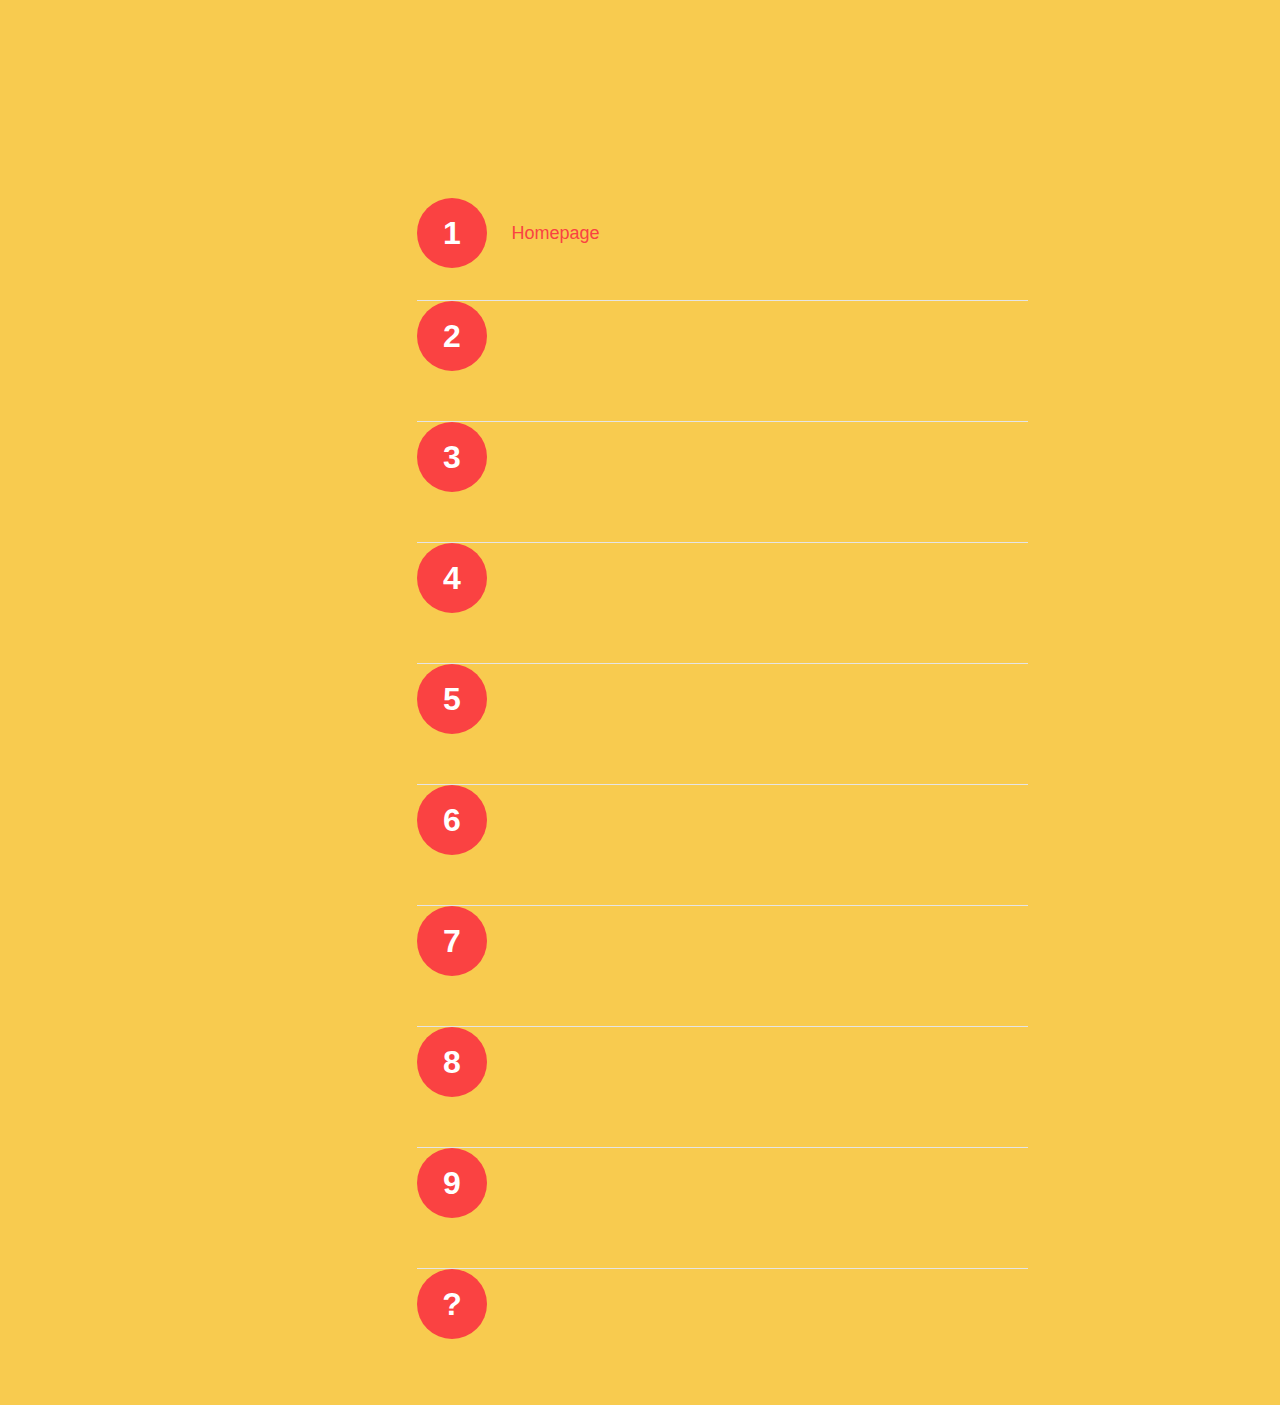
==== project2/index.html @ b742e554 "list" ====
<!DOCTYPE HTML>
<html>
<head>
  <meta charset="UTF-8" />
  <meta name="description" content="self introduction letter" />
  
  <title>Just Built it</title>
  <link rel="stylesheet" href="css/text.css" />
 
</head>
<body>
  <div id="main">
    <article class="container">
      <ul class="home">
        <li>
            <a href="http://yvonnesu.cu.cc/">
              <span>1</span>
              <p>Homepage</p>
            </a>
        </li>

        <li>
            <a href="">
              <span>2</span>

            </a>
        </li>

        <li>
            <a href="">
              <span>3</span>
            </a>
        </li>

        <li>
            <a href="">
            <span>4</span>
            </a>
        </li>

        <li>
          <a href="">
            <span>5</span>
          </a>
        </li>

        <li>
            <a href="coach">
              <span>6</span>
            </a>
        </li>

        <li>
          <a href="how-to-continue-with-programming">
            <span>7</span>
          </a>
        </li>

        <li>
          <a href="github">
            <span>8</span>
          </a>
        </li>

        <li>
            <a href="videos">
                <span>9</span>
            </a>
        </li>

        <li>
          <a href="contributing">
            <span>?</span>
          </a>
        </li>

      </ul>
    </article>
  </div>
</body>
</html>
---- project2/css/text.css ----
body{
      background-color:#f8cb4f;
      color:#fa4242;
      font-family: Open Sans, sans-serif;
    }
    article{
      margin-left:369px;
      margin-top:180px;
    }
    ul{
      list-style:none;
    }
    li{
      height:120px;
      width:611px;
      border-bottom:1px solid #E5E5E5;
    }
    li:last-child{
      border-bottom:0;
    }
    a, a:hover{
      text-decoration: none;
      display:inline-block;
      height:120px;
      width:611px;
    }
    span{
      display: inline-block;
      width: 70px;
      height: 70px;

      background-color: #fa4242;
      text-align: center;
      vertical-align:middle;      
      font-size: 2em;
      color: #fff;
      line-height: 70px;
      font-style: normal;
      font-weight: bold;
      border-radius: 70px;
      transition: 0.2s background-color ease-in;
      -webkit-transition: 0.2s background-color ease-in;
      -moz-transition: 0.2s background-color ease-in;
    }
    span:hover{
      background-color:#e5e5e5;
      transition:background-color 0.2s ease-in;
      -webkit-transition:background-color 0.2s ease-in;
      -moz-transition:background-color 0.2s ease-in;
    }
    p{
      display:inline-block;
      font-size:18px;
      color:#fa4242;
      margin-left:20px;
      line-height: 70px;
      vertical-align: middle;
    }
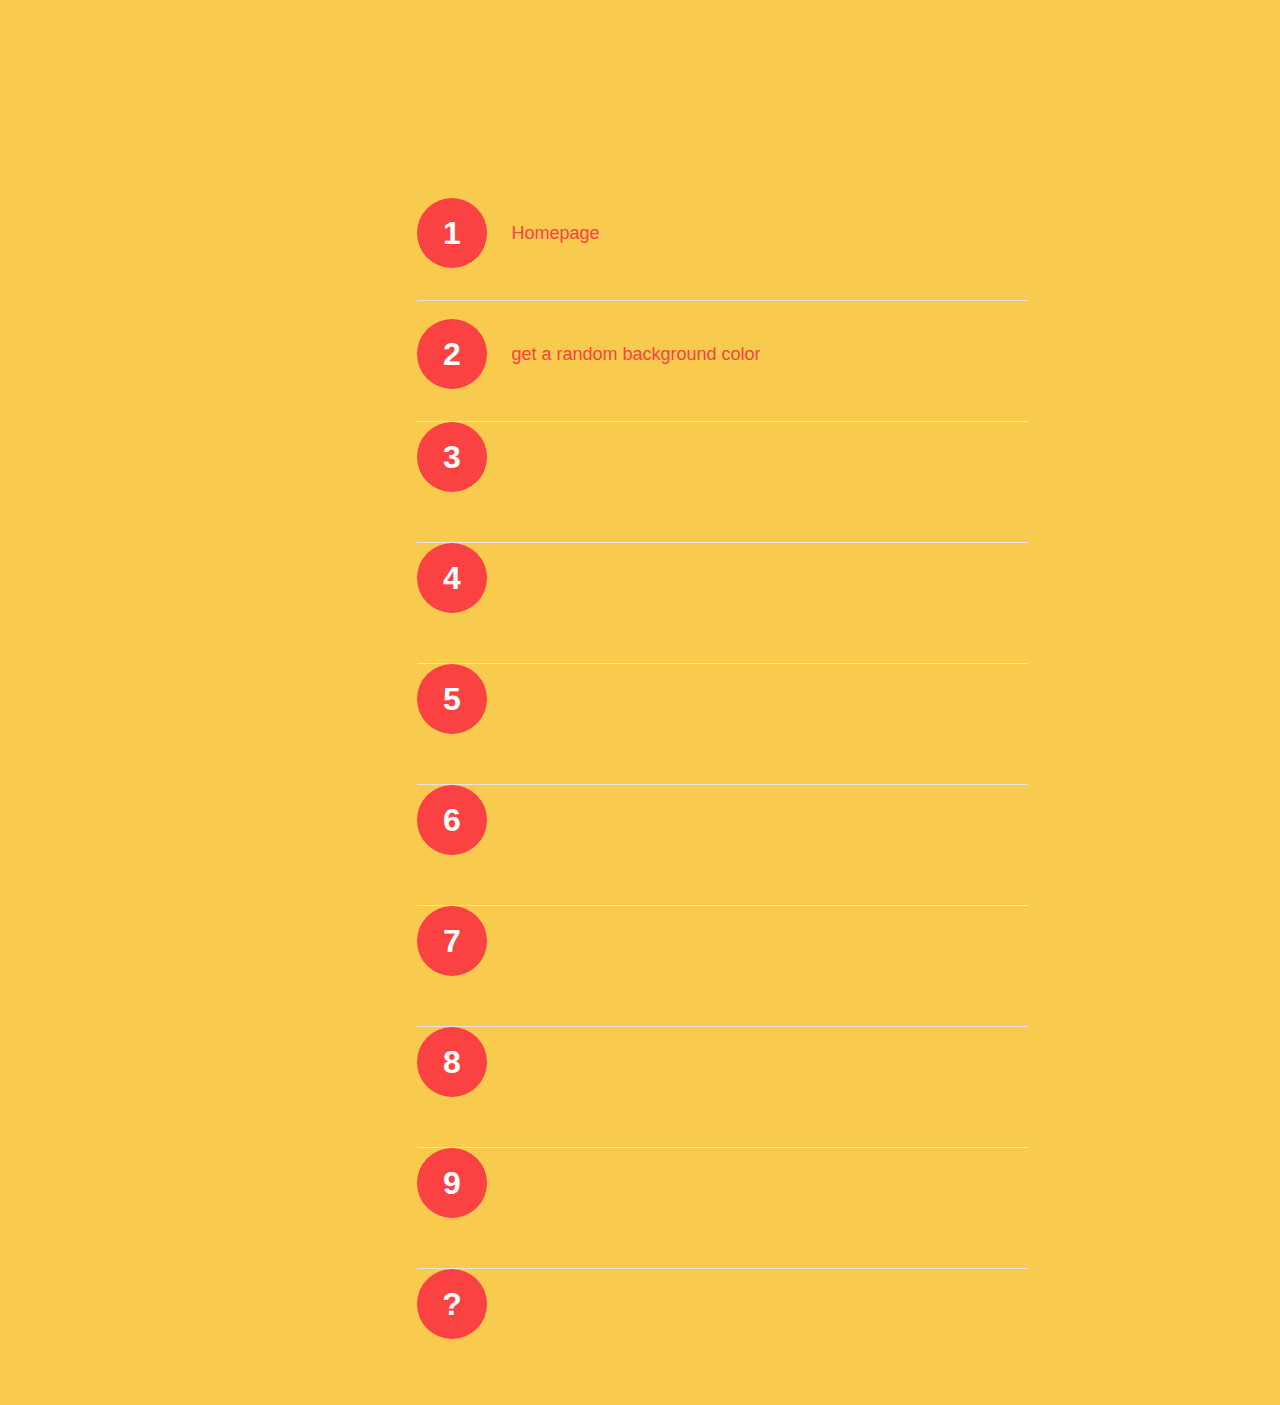
==== commit ec76f783: "nav view" ====
--- a/project2/index.html
+++ b/project2/index.html
@@ -20,9 +20,9 @@
         </li>
 
         <li>
-            <a href="">
+            <a href="/project3">
               <span>2</span>
-
+              <p>get a random background color</p>
             </a>
         </li>
 
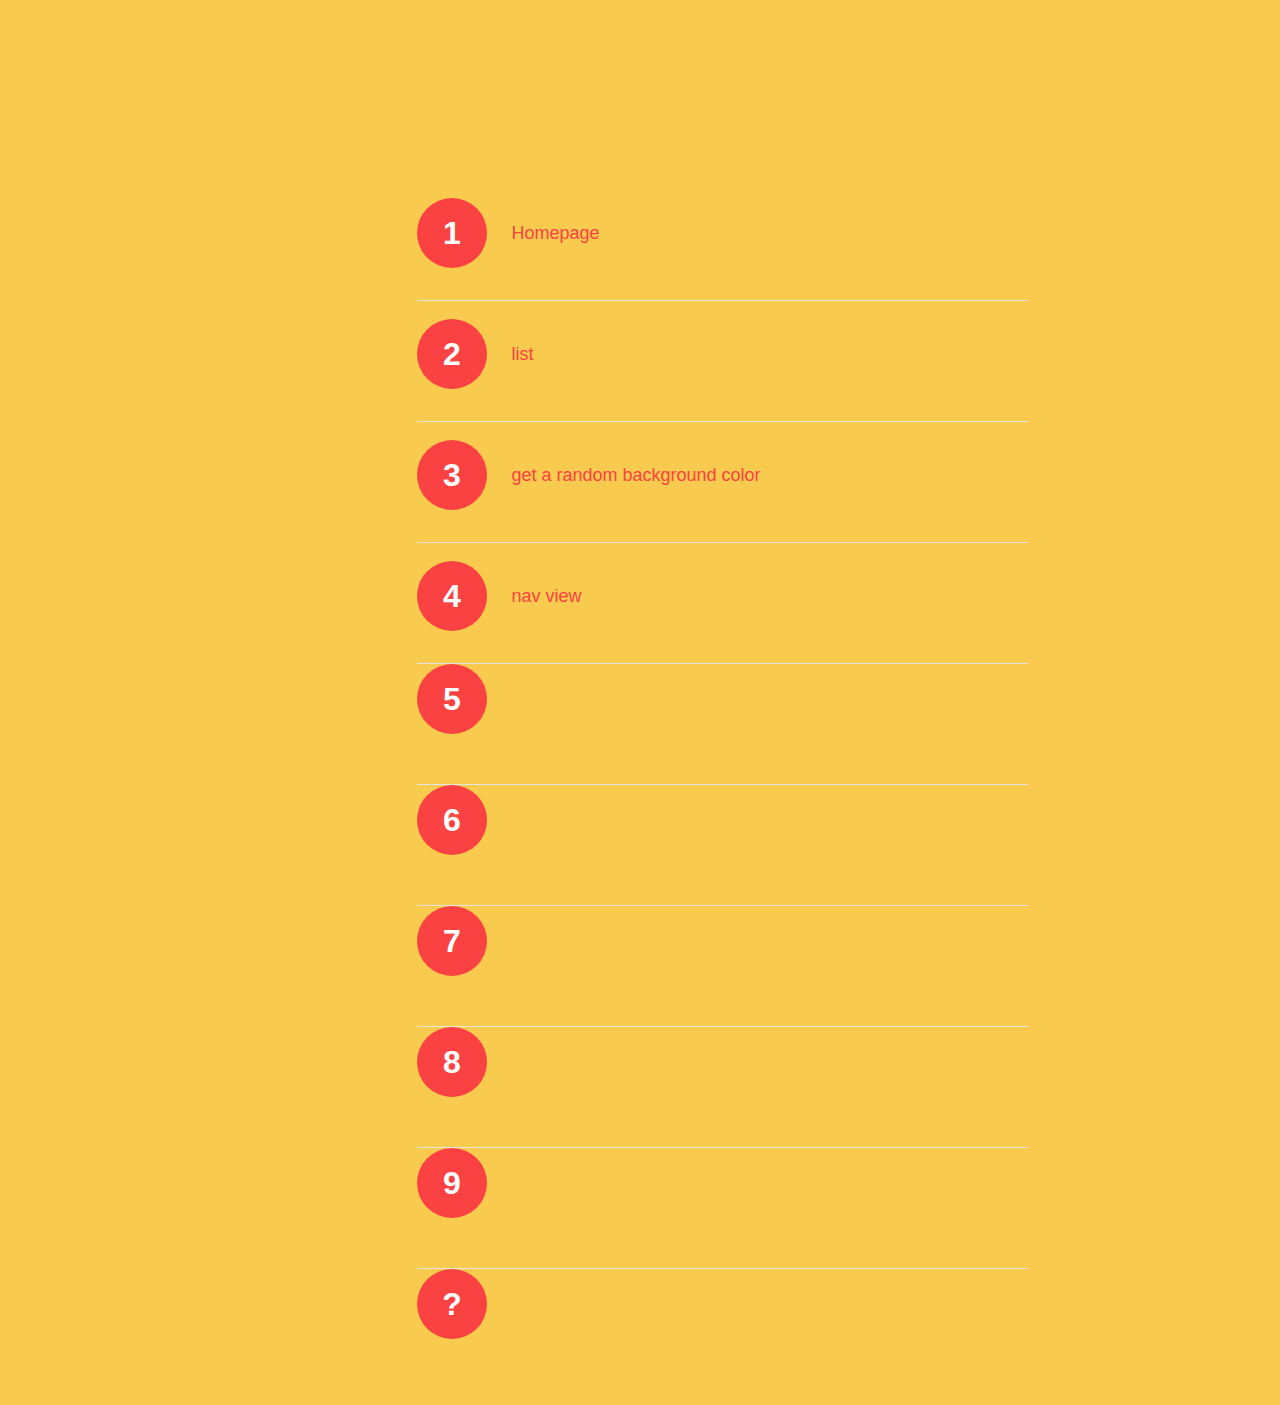
==== commit ec5e6099: "list" ====
--- a/project2/index.html
+++ b/project2/index.html
@@ -20,21 +20,23 @@
         </li>
 
         <li>
-            <a href="/project3">
+            <a href="#">
               <span>2</span>
-              <p>get a random background color</p>
+              <p>list</p>
             </a>
         </li>
 
         <li>
-            <a href="">
+            <a href="/project3">
               <span>3</span>
+              <p>get a random background color</p>              	
             </a>
         </li>
 
         <li>
-            <a href="">
-            <span>4</span>
+            <a href="/project4">
+              <span>4</span>
+              <p>nav view</p>
             </a>
         </li>
 
